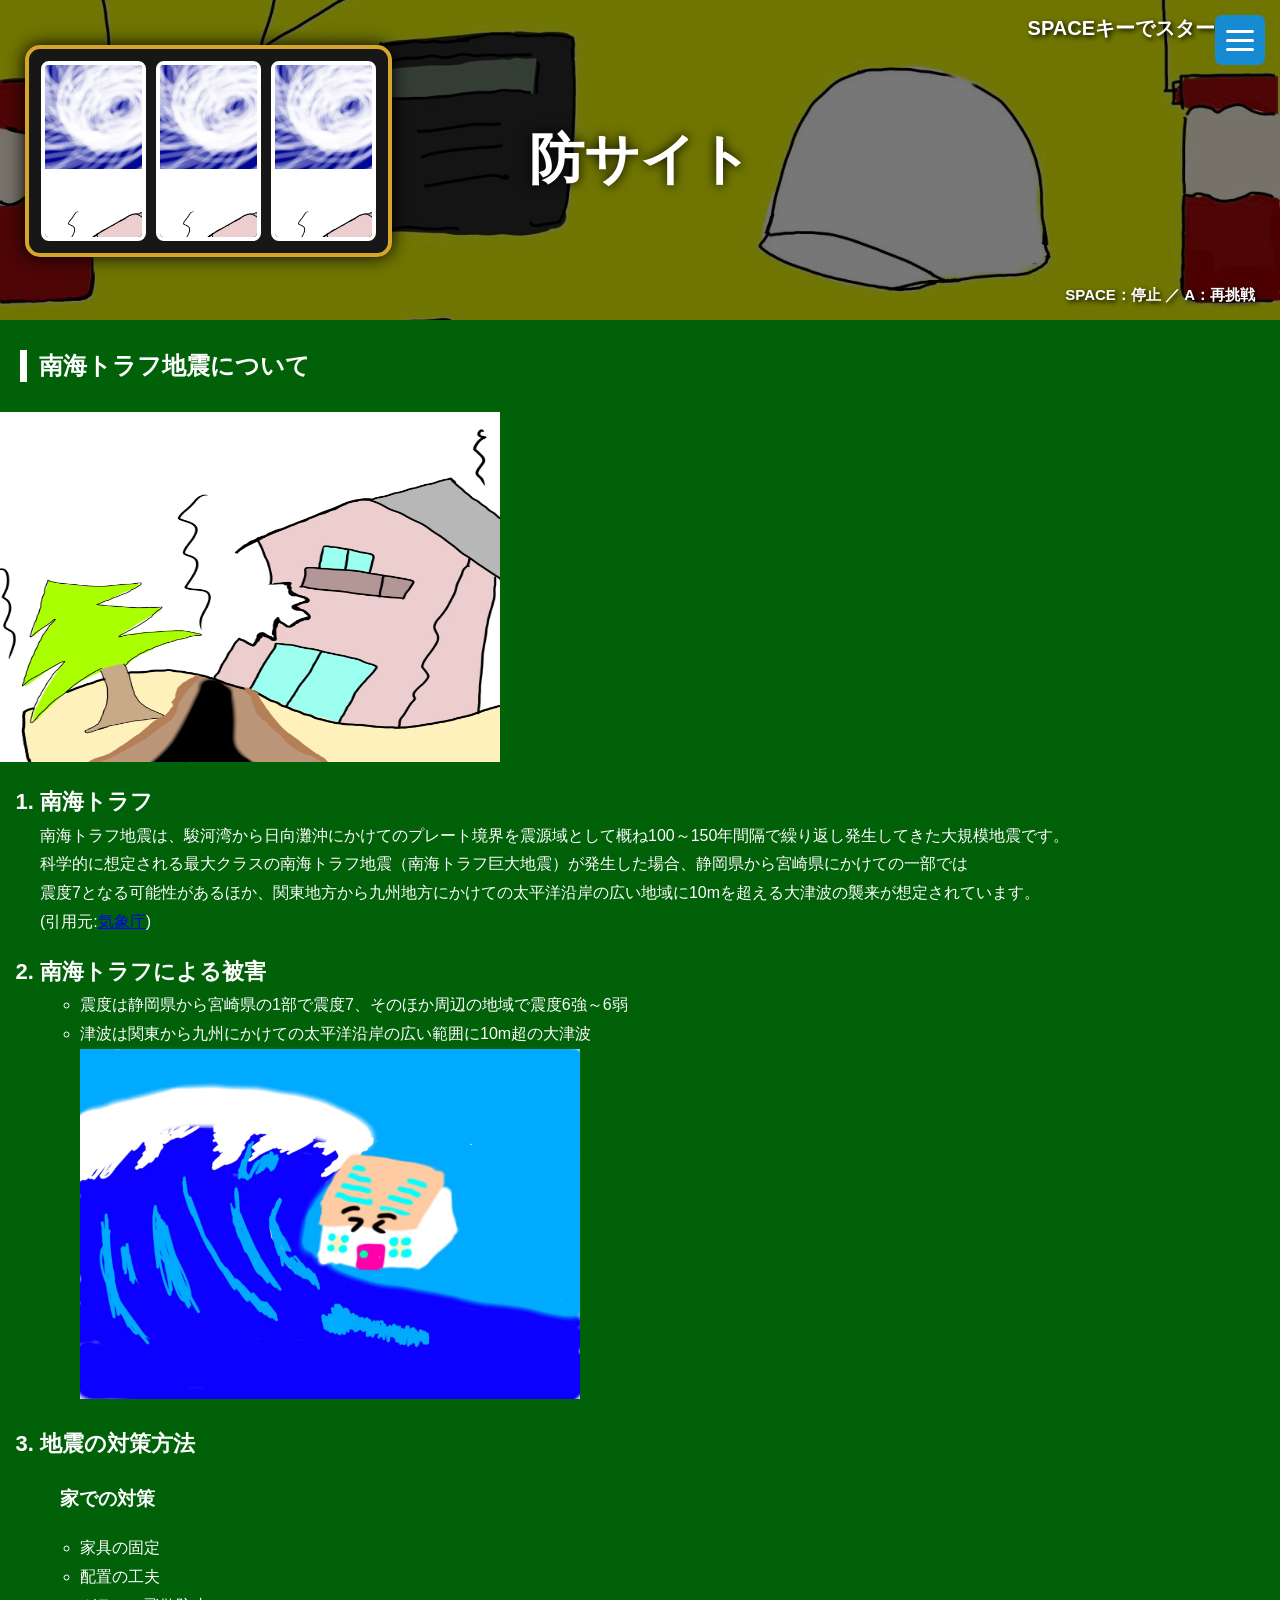
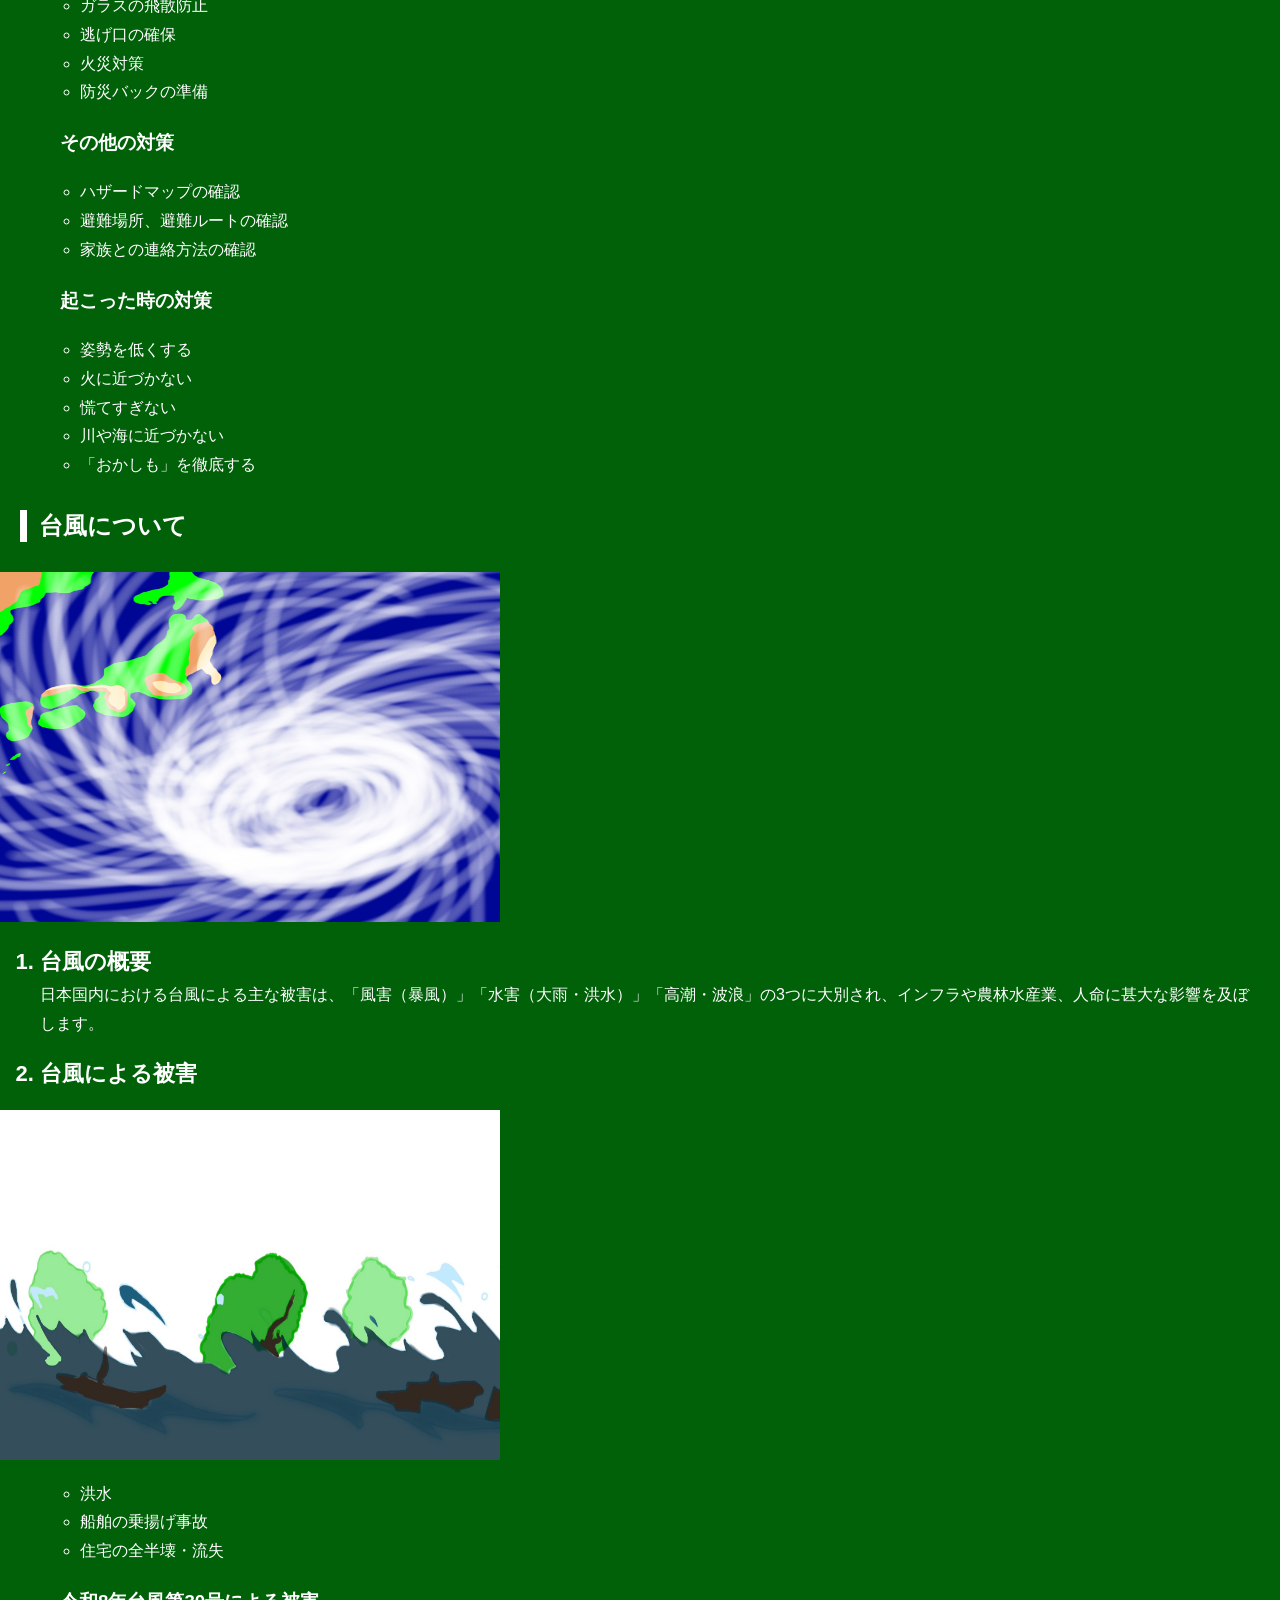
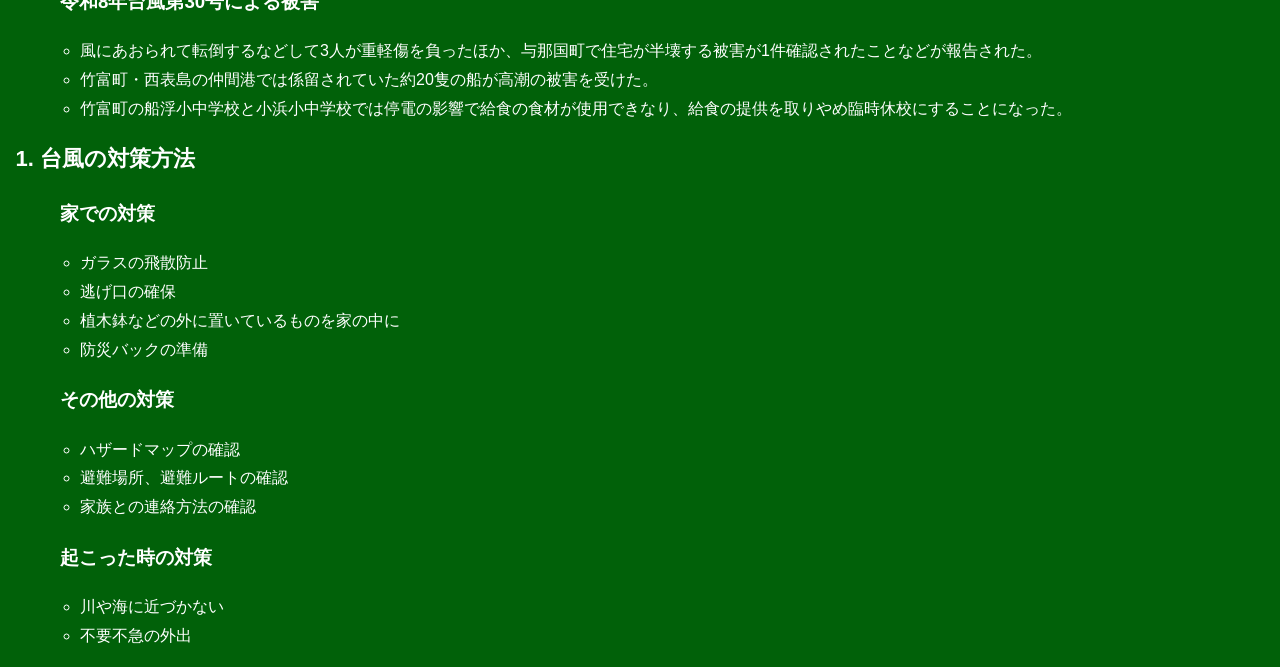
==== 本家 copy/index.html @ 6a9b9a0e "スロットの追加" ====
<!DOCTYPE html>
<html lang="ja">
<head>
    <meta charset="UTF-8">
    <meta name="viewport" content="width=device-width, initial-scale=1.0">
    <title>防サイト</title>
    <link rel="stylesheet" href="style.css">
</head>
<body>

<!--ハンガーメニュー-->
<div class="hamburger-menu">
    <input type="checkbox" id="menu-btn-check">
    <label for="menu-btn-check" class="menu-btn"><span></span></label>
    <label for="menu-btn-check" class="menu-overlay"></label>
    <nav class="menu-content">
        <div class="menu-title">MENU</div>
        <ul>
            <li><a href="#top">トップへ戻る</a></li>
            <li><a href="#nankaitorafu">南海トラフ地震について</a></li>
            <li><a href="#zisin-taisaku">地震の対策方法</a></li>
            <li><a href="#taihu">台風について</a></li>
            <li><a href="#taihu-taisaku">台風の対策方法</a></li>
        </ul>
    </nav>
</div>

<header class="site-header">
    <div class="moving-bg" id="movingBg">
        <img src="heda-4.jpg" alt="">
        <img src="heda-4.jpg" alt="">
    </div>

    <h1 id="top">防サイト</h1>

    <!-- スロットマシン -->
    <div class="slot-machine">
        <div class="slot-window">
            <div class="reel-track"></div>
        </div>

        <div class="slot-window">
            <div class="reel-track"></div>
        </div>

        <div class="slot-window">
            <div class="reel-track"></div>
        </div>
    </div>

    <div id="slotResult">SPACEキーでスタート！</div>

    <div class="slot-guide">
        SPACE：停止 ／ A：再挑戦
    </div>
</header>

<!-- 大当たり・あおり演出 -->
<div id="winOverlay" class="win-overlay">
    <div class="effect-background"></div>
    <div id="effectWords"></div>

    <div class="overlay-content">
        <h2 id="effectTitle"></h2>
        <p id="effectMessage"></p>
    </div>

    <div class="enter-guide">
        ENTERキーで戻る
    </div>
</div>

<h2 id="nankaitorafu">南海トラフ地震について</h2>


    <img src="zisin.jpg" alt="地震の絵" width="500" height="350">

<ol>
<li class="text-large">南海トラフ</li>
    南海トラフ地震は、駿河湾から日向灘沖にかけてのプレート境界を震源域として概ね100～150年間隔で繰り返し発生してきた大規模地震です。<br>
       科学的に想定される最大クラスの南海トラフ地震（南海トラフ巨大地震）が発生した場合、静岡県から宮崎県にかけての一部では<br>
       震度7となる可能性があるほか、関東地方から九州地方にかけての太平洋沿岸の広い地域に10mを超える大津波の襲来が想定されています。<br>(引用元:<a href="https://www.jma.go.jp/jma/kishou/know/jishin/nteq/index.html">気象庁</a>)<br>
<li class="text-large">南海トラフによる被害</li>
    <ul>
        <li>震度は静岡県から宮崎県の1部で震度7、そのほか周辺の地域で震度6強～6弱</li>
        <li>津波は関東から九州にかけての太平洋沿岸の広い範囲に10m超の大津波</li>
          
            <img src="tunami.jpg" alt="津波の絵" width="500" height="350">
         
    </ul>
<li id="zisin-taisaku" class="text-large">地震の対策方法</li>
<h3>家での対策</h3>
<ul>
    <li>家具の固定</li>
    <li>配置の工夫</li>
    <li>ガラスの飛散防止</li>
    <li>逃げ口の確保</li>
    <li>火災対策</li>
    <li>防災バックの準備</li>
</ul>
<h3>その他の対策</h3>
    <ul>
        <li>ハザードマップの確認</li>
        <li>避難場所、避難ルートの確認</li>
        <li>家族との連絡方法の確認</li>
    </ul>
<h3>起こった時の対策</h3>
   <ul>
       <li>姿勢を低くする</li>
       <li>火に近づかない</li>
       <li>慌てすぎない</li>
       <li>川や海に近づかない</li>
        <li>「おかしも」を徹底する</li>
   </ul>

</ol>

<h2 id="taihu">台風について</h2>

    <img src="taihu.jpg" alt="津波の絵" width="500" height="350">

<ol>
<li class="text-large">台風の概要</li>
日本国内における台風による主な被害は、「風害（暴風）」「水害（大雨・洪水）」「高潮・波浪」の3つに大別され、インフラや農林水産業、人命に甚大な影響を及ぼします。 
<li class="text-large">台風による被害</li>
</ol>


    <img src="kouzui.jpg" alt="洪水の絵" width="500" height="350">
<ol>
    <ul>
        <li>洪水</li>
        <li>船舶の乗揚げ事故</li>
        <li>住宅の全半壊・流失</li>
    </ul>
    <h3>令和8年台風第30号による被害</h3>
<ul>
<li>風にあおられて転倒するなどして3人が重軽傷を負ったほか、与那国町で住宅が半壊する被害が1件確認されたことなどが報告された。
<li>竹富町・西表島の仲間港では係留されていた約20隻の船が高潮の被害を受けた。
<li>竹富町の船浮小中学校と小浜小中学校では停電の影響で給食の食材が使用できなり、給食の提供を取りやめ臨時休校にすることになった。

</ul>
<li id="taihu-taisaku" class="text-large">台風の対策方法</li>
<h3>家での対策</h3>
<ul>
    <li>ガラスの飛散防止</li>
    <li>逃げ口の確保</li>
    <li>植木鉢などの外に置いているものを家の中に</li>
    <li>防災バックの準備</li>
</ul>
<h3>その他の対策</h3>
    <ul>
        <li>ハザードマップの確認</li>
        <li>避難場所、避難ルートの確認</li>
        <li>家族との連絡方法の確認</li>
    </ul>
<h3>起こった時の対策</h3>
   <ul>
       <li>川や海に近づかない</li>
       <li>不要不急の外出</li>
   </ul>

</ol>

<script src="script.js"></script>
</body>
</html>
---- 本家 copy/style.css ----
* {
    box-sizing: border-box;
}

body {
    margin: 0;
    font-family: sans-serif;
    background: #016109;
    color: #ffffff;
}

/* ヘッダー */
.site-header {
    position: relative;
    height: 320px;
    overflow: hidden;
    display: flex;
    justify-content: center;
    align-items: center;
    background: #222;
    color: white;
}

/* 背景画像 */
.moving-bg {
    position: absolute;
    inset: 0;
    display: flex;
    width: 200%;
    animation: moveBackground 40s linear infinite;
}

.moving-bg img {
    width: 50%;
    height: 100%;
    object-fit: cover;
    flex-shrink: 0;
}

@keyframes moveBackground {
    from {
        transform: translateX(0);
    }
    to {
        transform: translateX(-50%);
    }
}

.site-header::after {
    content: "";
    position: absolute;
    inset: 0;
    background: #0008;
    z-index: 1;
}

/* タイトル */
.site-header h1 {
    position: relative;
    z-index: 3;
    color: white;
    font-size: 55px;
    text-shadow: 0 0 12px black;
}

/* スロットマシン */
.slot-machine {
    position: absolute;
    z-index: 4;
    left: 25px;
    top: 45px;
    display: flex;
    gap: 10px;
    padding: 12px;
    background: #171717;
    border: 4px solid #d5a629;
    border-radius: 15px;
    box-shadow: 0 0 18px #000;
}

.slot-window {
    width: 105px;
    height: 180px;
    overflow: hidden;
    background: black;
    border: 4px solid white;
    border-radius: 8px;
    box-shadow: inset 0 0 10px #000;
}

.reel-track {
    width: 100%;
    will-change: transform;
}

.reel-track img {
    display: block;
    width: 100%;
    height: 180px;
    object-fit: cover;
}

/* スロット結果 */
#slotResult {
    position: absolute;
    z-index: 5;
    top: 15px;
    right: 25px;
    color: white;
    font-size: 20px;
    font-weight: bold;
    text-align: right;
    text-shadow: 2px 2px 5px black;
}

.slot-guide {
    position: absolute;
    z-index: 5;
    right: 25px;
    bottom: 15px;
    margin: 0;
    color: white;
    font-size: 15px;
    font-weight: bold;
    text-shadow: 2px 2px 5px black;
}

/* 本文 */
h2 {
    margin: 30px 20px;
    padding-left: 12px;
    border-left: 7px solid #ffffff;
    color: #ffffff;
}

h3 {
    margin-left: 20px;
}

.text-large {
    font-size: 22px;
    font-weight: bold;
    margin-top: 15px;
}

ol, ul {
    line-height: 1.8;
    padding-right: 20px;
}

.center-box {
    text-align: center;
    margin: 20px auto;
}

.center-box img {
    max-width: 90%;
    height: auto;
    object-fit: contain;
}

/* ハンバーガーメニュー */
#menu-btn-check {
    display: none;
}

.menu-btn {
    position: fixed;
    top: 15px;
    right: 15px;
    z-index: 102;
    width: 50px;
    height: 50px;
    cursor: pointer;
    background: #168bd2;
    border-radius: 7px;
    display: flex;
    justify-content: center;
    align-items: center;
}

.menu-btn span,
.menu-btn span::before,
.menu-btn span::after {
    content: "";
    position: absolute;
    width: 28px;
    height: 3px;
    background: white;
    border-radius: 3px;
}

.menu-btn span::before {
    transform: translateY(-9px);
}

.menu-btn span::after {
    transform: translateY(9px);
}

.menu-overlay {
    display: none;
    position: fixed;
    inset: 0;
    z-index: 100;
    background: #0009;
}

.menu-content {
    position: fixed;
    top: 0;
    left: 0;
    z-index: 101;
    width: 280px;
    height: 100vh;
    padding: 75px 25px 25px;
    background: white;
    transform: translateX(-100%);
    transition: transform 0.3s;
}

.menu-title {
    font-size: 28px;
    font-weight: bold;
    margin-bottom: 25px;
}

.menu-content ul {
    padding-left: 20px;
}

.menu-content li {
    margin-bottom: 20px;
}

.menu-content a {
    color: #222;
    text-decoration: none;
    font-size: 17px;
}

#menu-btn-check:checked ~ .menu-overlay {
    display: block;
}

#menu-btn-check:checked ~ .menu-content {
    transform: translateX(0);
}

/* 演出画面 */
.win-overlay {
    position: fixed;
    inset: 0;
    z-index: 200;
    display: none;
    overflow: hidden;
    color: white;
    text-align: center;
}

.win-overlay.active {
    display: block;
}

.effect-background {
    position: absolute;
    inset: -50%;
    background: repeating-conic-gradient(
        #ff0000 0deg 15deg,
        #ffcc00 15deg 30deg,
        #ff00cc 30deg 45deg,
        #3300ff 45deg 60deg
    );
    animation: spin 3s linear infinite;
}

@keyframes spin {
    to {
        transform: rotate(360deg);
    }
}

#effectWords {
    position: absolute;
    inset: 0;
    pointer-events: none;
}

.effect-word {
    position: absolute;
    font-size: 35px;
    font-weight: 900;
    color: yellow;
    text-shadow: 3px 3px 5px red;
    animation: wordMove 1.2s infinite alternate;
}

@keyframes wordMove {
    from {
        transform: scale(0.7) rotate(-10deg);
    }
    to {
        transform: scale(1.3) rotate(10deg);
    }
}

.overlay-content {
    position: absolute;
    z-index: 3;
    top: 50%;
    left: 50%;
    width: 90%;
    padding: 30px;
    transform: translate(-50%, -50%);
    background: #000b;
    border: 5px solid white;
    border-radius: 20px;
    text-shadow: 3px 3px 5px black;
}

.overlay-content h2 {
    margin: 0 0 20px;
    padding: 0;
    border: none;
    color: yellow;
    font-size: clamp(30px, 6vw, 65px);
}

.overlay-content p {
    margin: 0;
    font-size: clamp(20px, 4vw, 35px);
    font-weight: bold;
}

.enter-guide {
    position: absolute;
    z-index: 5;
    right: 25px;
    bottom: 20px;
    padding: 12px 18px;
    background: #000c;
    border: 2px solid white;
    border-radius: 8px;
    font-size: 18px;
    font-weight: bold;
    animation: blink 1s infinite;
}

@keyframes blink {
    50% {
        opacity: 0.4;
    }
}

/* 10連続ハズレのあおり演出 */
.win-overlay.taunt .effect-background {
    background: repeating-conic-gradient(
        #111 0deg 20deg,
        #550000 20deg 40deg,
        #222 40deg 60deg
    );
    animation-duration: 8s;
}

.win-overlay.taunt .overlay-content {
    background: #180000ee;
    border-color: #ff3333;
    animation: tauntShake 0.25s infinite alternate;
}

.win-overlay.taunt .overlay-content h2 {
    color: #ff4444;
}

.win-overlay.taunt .effect-word {
    color: #ff4444;
    text-shadow: 3px 3px 5px black;
}

@keyframes tauntShake {
    from {
        transform: translate(-50%, -50%) rotate(-1deg);
    }
    to {
        transform: translate(-50%, -50%) rotate(1deg);
    }
}

/* スマホ対応 */
@media (max-width: 700px) {
    .site-header {
        height: 260px;
    }

    .site-header h1 {
        position: absolute;
        right: 15px;
        top: 85px;
        margin: 0;
        font-size: 32px;
    }

    .slot-machine {
        left: 8px;
        top: 45px;
        gap: 5px;
        padding: 7px;
        border-width: 3px;
    }

    .slot-window {
        width: 65px;
        height: 130px;
    }

    .reel-track img {
        height: 130px;
    }

    #slotResult {
        top: 8px;
        right: 10px;
        font-size: 13px;
    }

    .slot-guide {
        right: 10px;
        bottom: 8px;
        font-size: 11px;
    }

    .enter-guide {
        right: 10px;
        bottom: 10px;
        font-size: 14px;
    }

    .effect-word {
        font-size: 23px;
    }
}
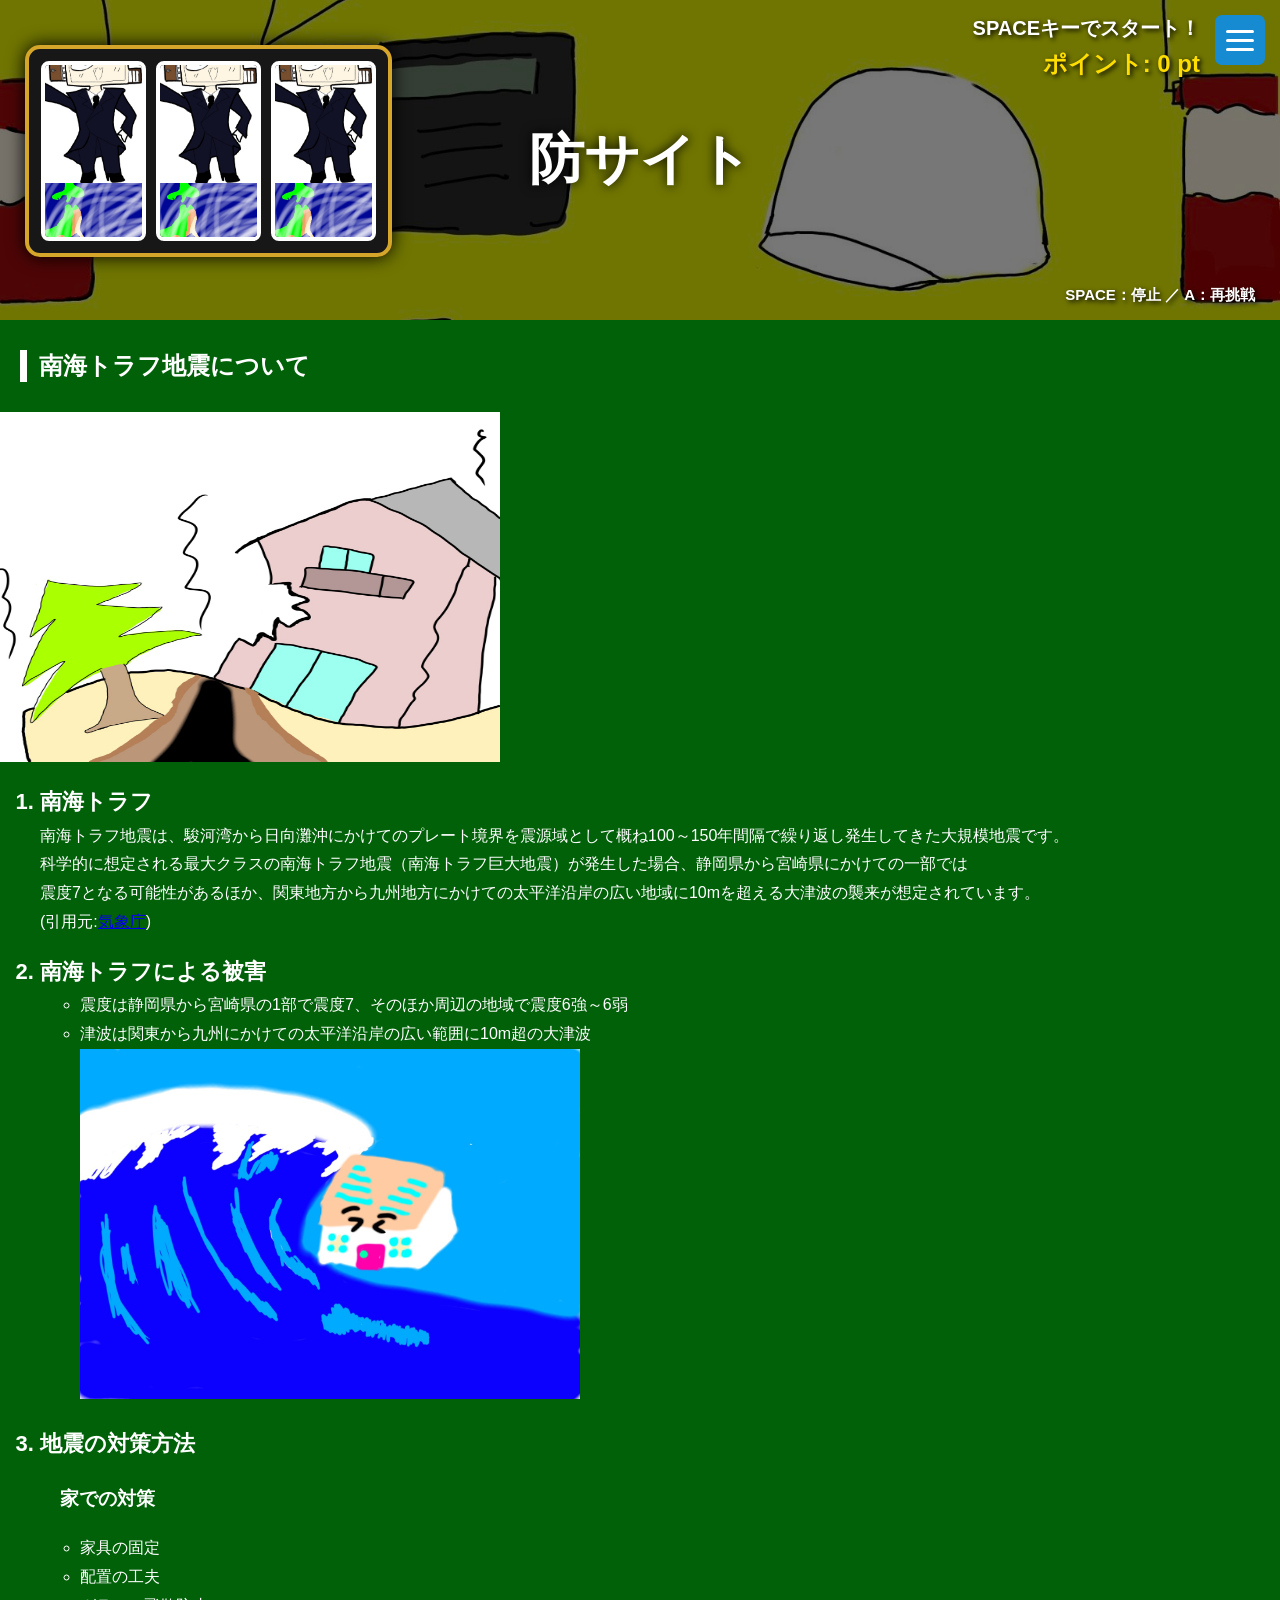
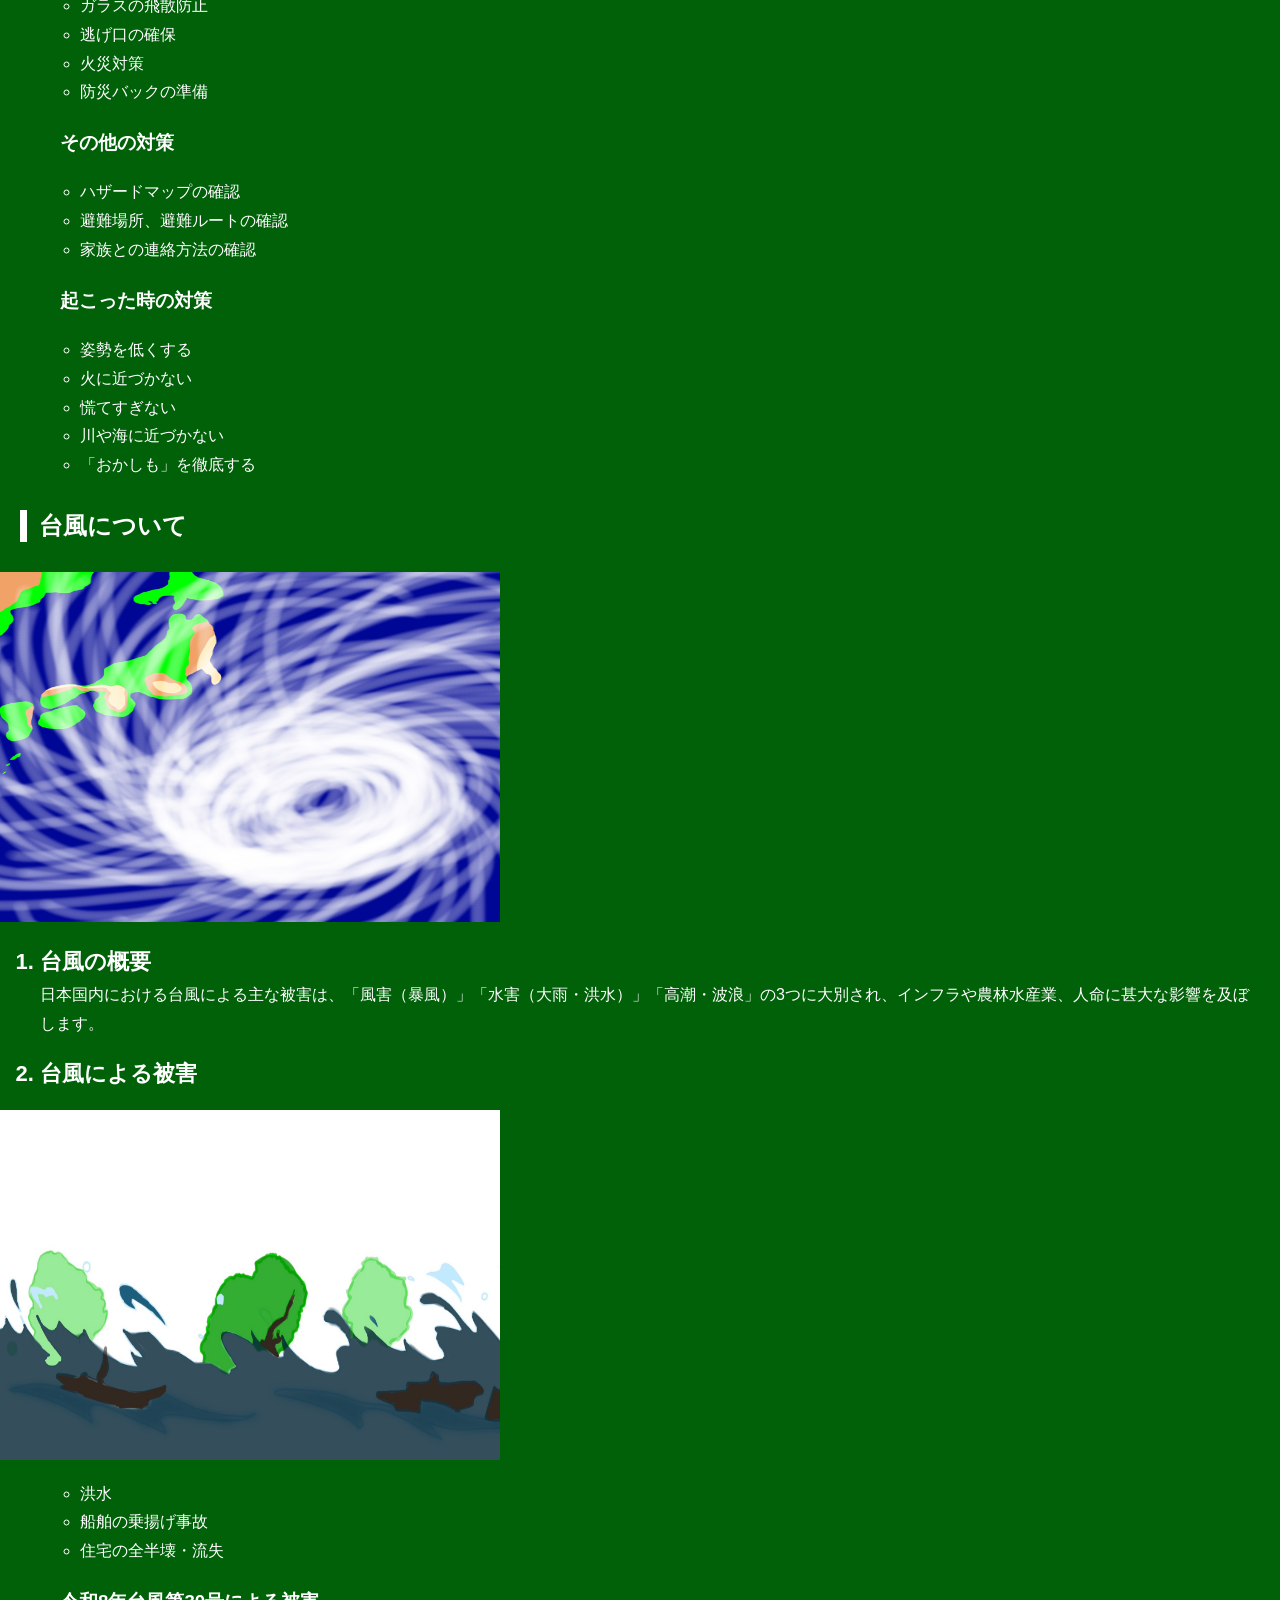
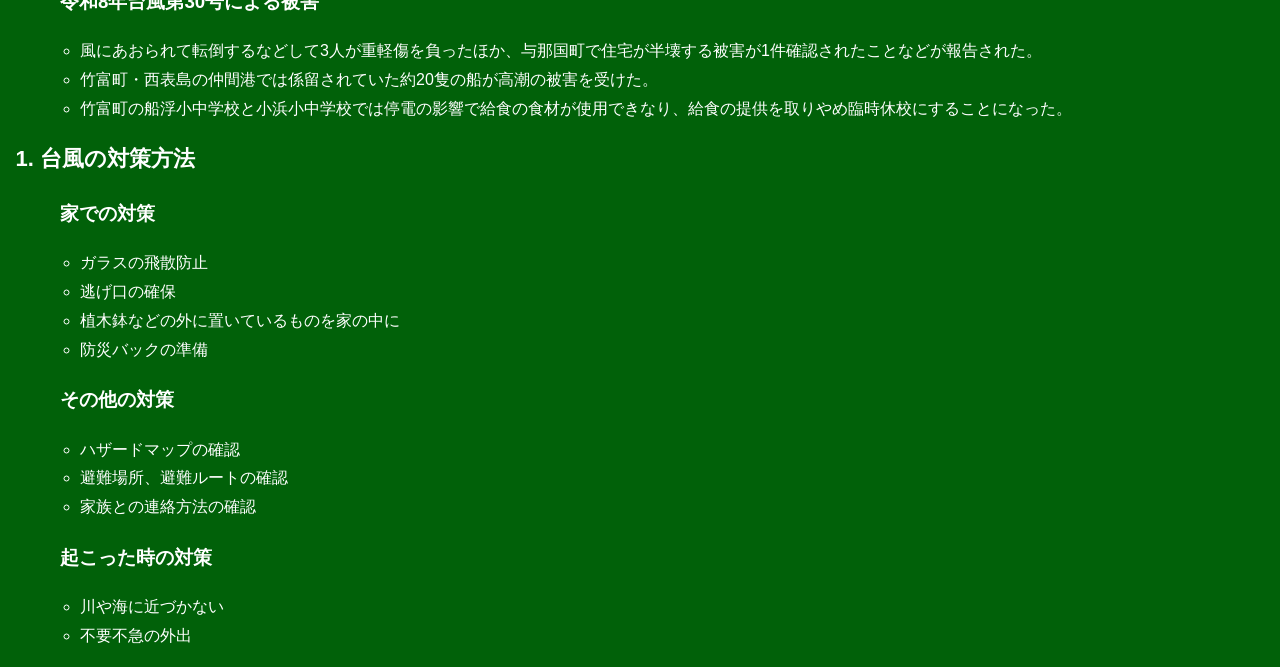
==== commit 4ee36ffc: "スロットの改善" ====
--- a/本家 copy/index.html
+++ b/本家 copy/index.html
@@ -1,4 +1,3 @@
-
 <!DOCTYPE html>
 <html lang="ja">
 <head>
@@ -50,6 +49,7 @@
     </div>
 
     <div id="slotResult">SPACEキーでスタート！</div>
+    <div id="scoreDisplay">ポイント: 0 pt</div>
 
     <div class="slot-guide">
         SPACE：停止 ／ A：再挑戦
@@ -72,7 +72,6 @@
 </div>
 
 <h2 id="nankaitorafu">南海トラフ地震について</h2>
-
 
     <img src="zisin.jpg" alt="地震の絵" width="500" height="350">
 
@@ -126,7 +125,6 @@
 <li class="text-large">台風による被害</li>
 </ol>
 
-
     <img src="kouzui.jpg" alt="洪水の絵" width="500" height="350">
 <ol>
     <ul>
@@ -139,7 +137,6 @@
 <li>風にあおられて転倒するなどして3人が重軽傷を負ったほか、与那国町で住宅が半壊する被害が1件確認されたことなどが報告された。
 <li>竹富町・西表島の仲間港では係留されていた約20隻の船が高潮の被害を受けた。
 <li>竹富町の船浮小中学校と小浜小中学校では停電の影響で給食の食材が使用できなり、給食の提供を取りやめ臨時休校にすることになった。
-
 </ul>
 <li id="taihu-taisaku" class="text-large">台風の対策方法</li>
 <h3>家での対策</h3>
@@ -165,4 +162,4 @@
 
 <script src="script.js"></script>
 </body>
-</html>
+</html>
--- a/本家 copy/style.css
+++ b/本家 copy/style.css
@@ -1,4 +1,3 @@
-
 * {
     box-sizing: border-box;
 }
@@ -101,14 +100,26 @@
     object-fit: cover;
 }
 
-/* スロット結果 */
+/* スロット結果・ポイント表示 */
 #slotResult {
     position: absolute;
     z-index: 5;
     top: 15px;
-    right: 25px;
+    right: 80px; /* ハンバーガーメニューと被らないよう少し左へ調整 */
     color: white;
     font-size: 20px;
+    font-weight: bold;
+    text-align: right;
+    text-shadow: 2px 2px 5px black;
+}
+
+#scoreDisplay {
+    position: absolute;
+    z-index: 5;
+    top: 48px;
+    right: 80px;
+    color: #ffdd00;
+    font-size: 24px;
     font-weight: bold;
     text-align: right;
     text-shadow: 2px 2px 5px black;
@@ -224,6 +235,7 @@
     font-size: 28px;
     font-weight: bold;
     margin-bottom: 25px;
+    color: #222;
 }
 
 .menu-content ul {
@@ -396,9 +408,9 @@
     .site-header h1 {
         position: absolute;
         right: 15px;
-        top: 85px;
+        top: 105px;
         margin: 0;
-        font-size: 32px;
+        font-size: 30px;
     }
 
     .slot-machine {
@@ -419,9 +431,15 @@
     }
 
     #slotResult {
-        top: 8px;
-        right: 10px;
-        font-size: 13px;
+        top: 10px;
+        right: 75px;
+        font-size: 12px;
+    }
+
+    #scoreDisplay {
+        top: 32px;
+        right: 75px;
+        font-size: 15px;
     }
 
     .slot-guide {
@@ -439,4 +457,4 @@
     .effect-word {
         font-size: 23px;
     }
-}
+}
